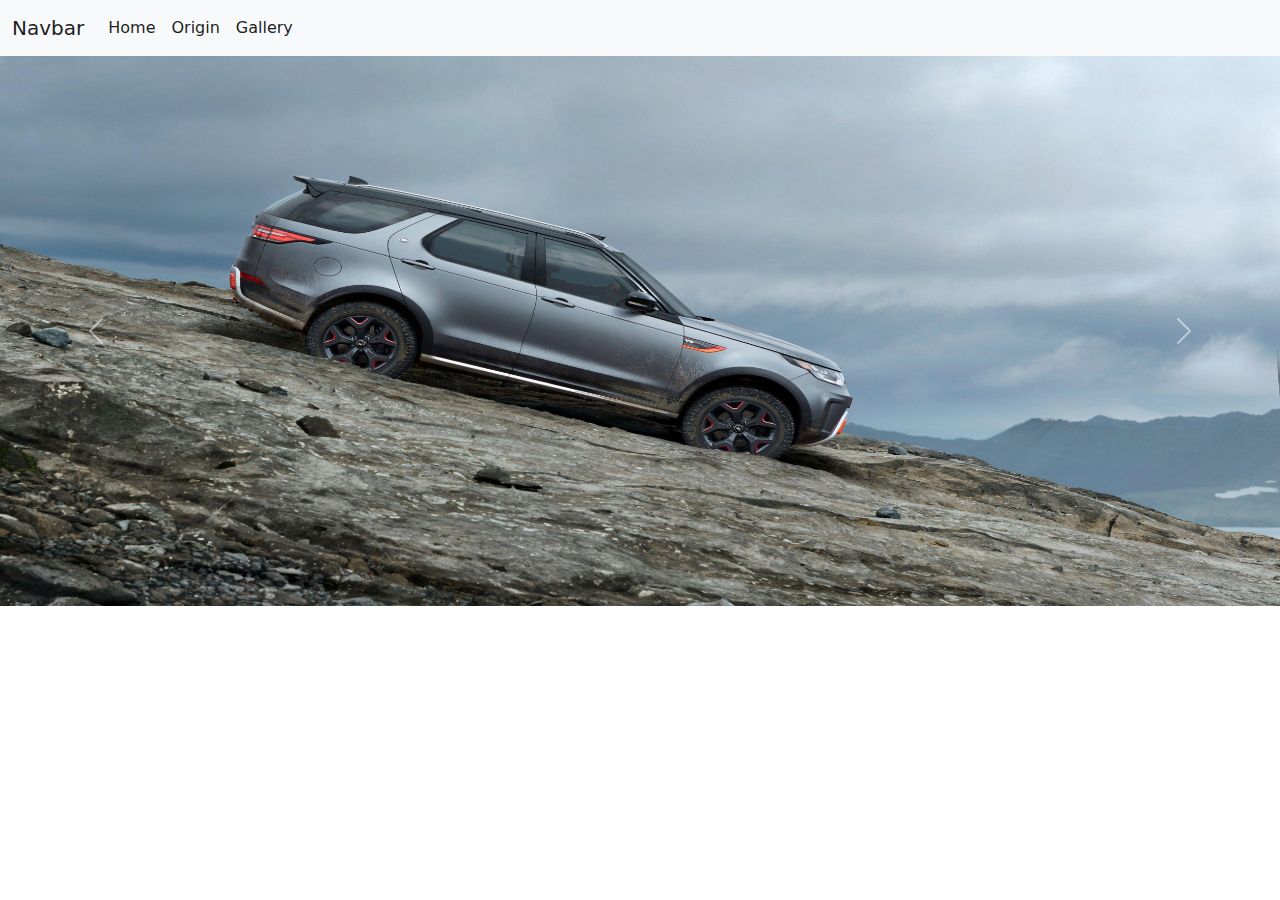
==== index.html @ 63e65c36 "on progress" ====
<!DOCTYPE html>
<html lang="en">

<head>
    <meta charset="UTF-8">
    <meta name="viewport" content="width=device-width, initial-scale=1.0">
    <title>Rangerover/index</title>
    <link rel="stylesheet" href="css/bootstrap.css">
    <link rel="stylesheet" href="style.css">
</head>

<body>


    <!-- NAVBAR-PART -->

    <nav class="navbar navbar-expand-lg navbar-light bg-light">

        <div class="container-fluid">
            <a class="navbar-brand" href="#">Navbar</a>

            <button class="navbar-toggler" type="button" data-bs-toggle="collapse"
                data-bs-target="#range-rover">
                <span class="navbar-toggler-icon"></span>
            </button>
            
            <div class="collapse navbar-collapse" id="range-rover">
                <ul class="navbar-nav me-auto mb-2 mb-lg-0">

                    <li class="nav-item">
                        <a class="nav-link active" href="#">Home</a>
                    </li>

                    <li class="nav-item">
                        <a class="nav-link active" href="#">Origin</a>
                    </li>

                    <li class="nav-item">
                        <a class="nav-link active" href="#">Gallery</a>
                    </li>

                </ul>
            </div>
        </div>
    </nav>


    <!-- CAROUSEL-PART -->

    <div id="demo" class="carousel slide" data-bs-ride="carousel">

        <!-- The slideshow/carousel -->
        <div class="carousel-inner">
            
          <div class="carousel-item active">
            <img src="images/rangerover1.jpg" style="width:100%; height:550px;" class="d-block" >
          </div>
          <div class="carousel-item">
            <img src="images/rangerover2.jpg" class="d-block" style="width:100%; height:550px;">
          </div>
          <div class="carousel-item">
            <img src="images/rangerover3.jpg" class="d-block" style="width:100%; height:550px;">
          </div>
          <div class="carousel-item">
            <img src="images/rangerover4.jpg"  class="d-block" style="width:100%; height:550px;">
          </div>
          <div class="carousel-item">
            <img src="images/rangerover5.jpg"  class="d-block" style="width:100%; height:550px;">
          </div>
          <div class="carousel-item">
            <img src="images/rangerover6.jpg" class="d-block" style="width:100%; height:550px;">
          </div>
        </div>
        
        <!-- Left and right controls/icons -->

        <button class="carousel-control-prev" type="button" data-bs-target="#demo" data-bs-slide="prev">
          <span class="carousel-control-prev-icon"></span>
        </button>

        <button class="carousel-control-next" type="button" data-bs-target="#demo" data-bs-slide="next">
          <span class="carousel-control-next-icon"></span>
        </button>
      </div>
      



    <script src="https://cdnjs.cloudflare.com/ajax/libs/jquery/3.7.1/jquery.min.js"></script>
    <script src="js/bootstrap.js"></script>
    <script src="script.js"></script>
</body>

</html>
---- style.css ----
.navbar{
    width:100%;
}
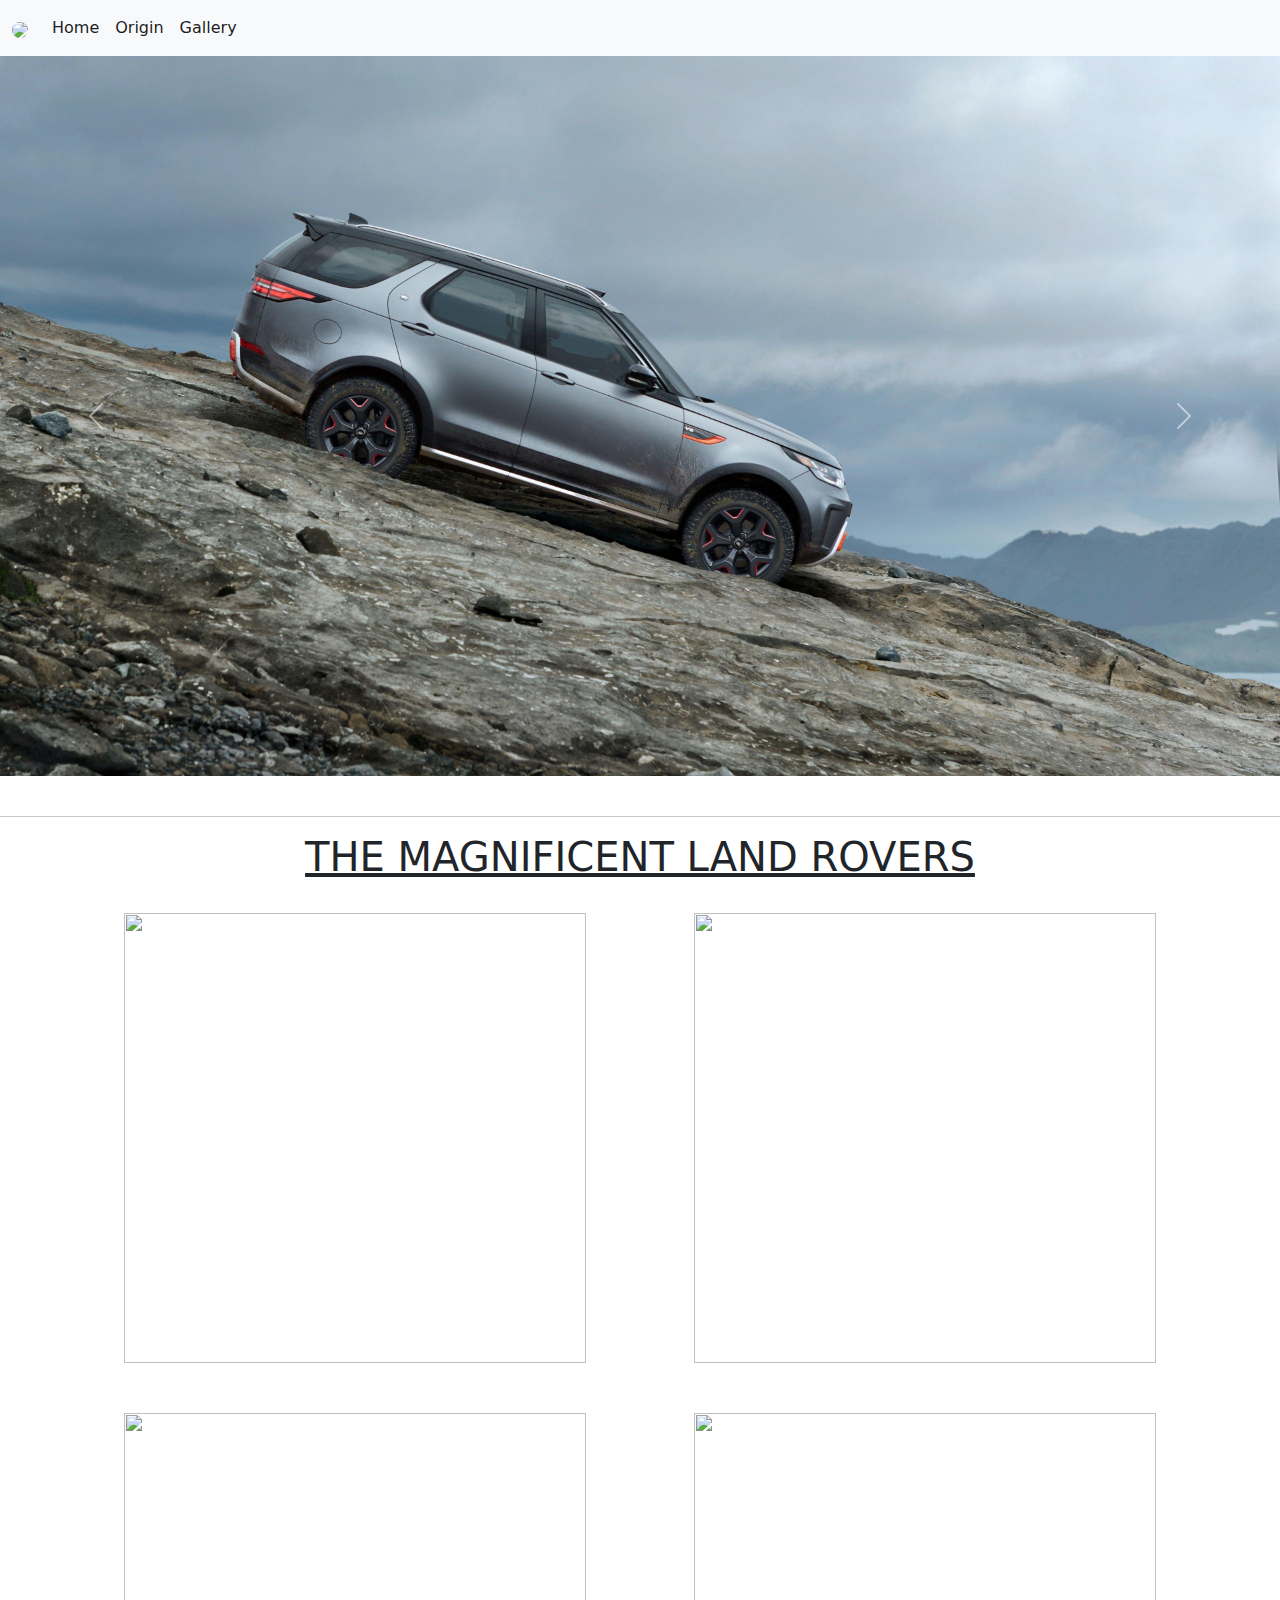
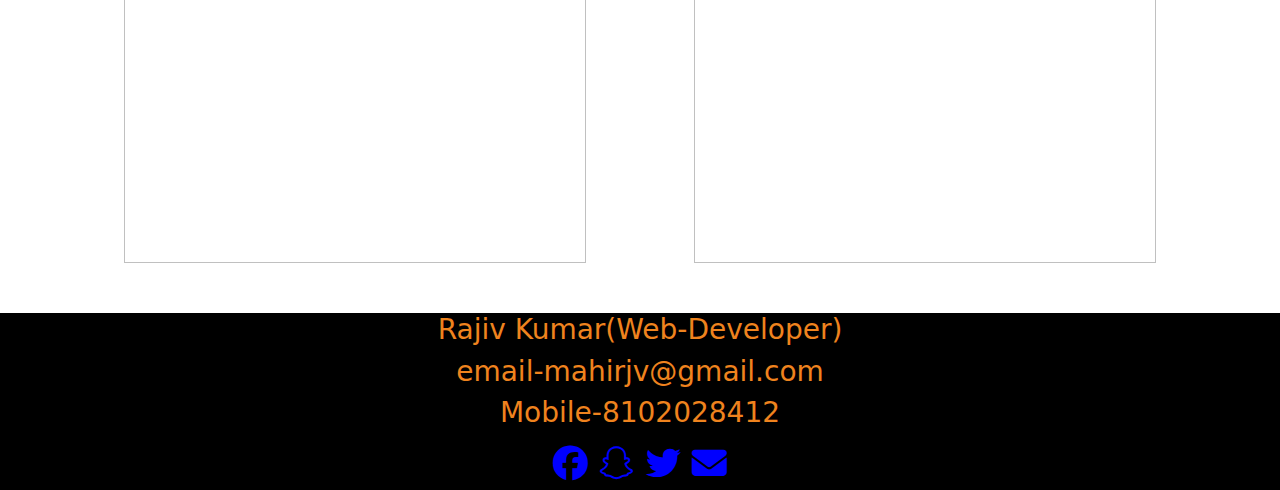
==== commit d8f8d817: "index completed" ====
--- a/index.html
+++ b/index.html
@@ -7,6 +7,7 @@
     <title>Rangerover/index</title>
     <link rel="stylesheet" href="css/bootstrap.css">
     <link rel="stylesheet" href="style.css">
+    <link rel="stylesheet" href="https://cdnjs.cloudflare.com/ajax/libs/font-awesome/6.4.2/css/all.min.css" />
 </head>
 
 <body>
@@ -17,13 +18,12 @@
     <nav class="navbar navbar-expand-lg navbar-light bg-light">
 
         <div class="container-fluid">
-            <a class="navbar-brand" href="#">Navbar</a>
+            <a class="navbar-brand" href="#"><img class="logo" src="images/logo.jpg"></a>
 
-            <button class="navbar-toggler" type="button" data-bs-toggle="collapse"
-                data-bs-target="#range-rover">
+            <button class="navbar-toggler" type="button" data-bs-toggle="collapse" data-bs-target="#range-rover">
                 <span class="navbar-toggler-icon"></span>
             </button>
-            
+
             <div class="collapse navbar-collapse" id="range-rover">
                 <ul class="navbar-nav me-auto mb-2 mb-lg-0">
 
@@ -51,38 +51,87 @@
 
         <!-- The slideshow/carousel -->
         <div class="carousel-inner">
-            
-          <div class="carousel-item active">
-            <img src="images/rangerover1.jpg" style="width:100%; height:550px;" class="d-block" >
-          </div>
-          <div class="carousel-item">
-            <img src="images/rangerover2.jpg" class="d-block" style="width:100%; height:550px;">
-          </div>
-          <div class="carousel-item">
-            <img src="images/rangerover3.jpg" class="d-block" style="width:100%; height:550px;">
-          </div>
-          <div class="carousel-item">
-            <img src="images/rangerover4.jpg"  class="d-block" style="width:100%; height:550px;">
-          </div>
-          <div class="carousel-item">
-            <img src="images/rangerover5.jpg"  class="d-block" style="width:100%; height:550px;">
-          </div>
-          <div class="carousel-item">
-            <img src="images/rangerover6.jpg" class="d-block" style="width:100%; height:550px;">
-          </div>
+
+            <div class="carousel-item active">
+                <img src="images/rangerover1.jpg" style="width:100%;" class="d-block">
+            </div>
+            <div class="carousel-item">
+                <img src="images/rangerover2.jpg" class="d-block" style="width:100%; ">
+            </div>
+            <div class="carousel-item">
+                <img src="images/rangerover3.jpg" class="d-block" style="width:100%; ">
+            </div>
+            <div class="carousel-item">
+                <img src="images/rangerover4.jpg" class="d-block" style="width:100%; ">
+            </div>
+            <div class="carousel-item">
+                <img src="images/rangerover5.jpg" class="d-block" style="width:100%; ">
+            </div>
+            <div class="carousel-item">
+                <img src="images/rangerover6.jpg" class="d-block" style="width:100%; ">
+            </div>
         </div>
-        
+
         <!-- Left and right controls/icons -->
 
         <button class="carousel-control-prev" type="button" data-bs-target="#demo" data-bs-slide="prev">
-          <span class="carousel-control-prev-icon"></span>
+            <span class="carousel-control-prev-icon"></span>
         </button>
 
         <button class="carousel-control-next" type="button" data-bs-target="#demo" data-bs-slide="next">
-          <span class="carousel-control-next-icon"></span>
+            <span class="carousel-control-next-icon"></span>
         </button>
-      </div>
-      
+    </div>
+    <br>
+    <hr>
+    <!-- IMAGES AND TEXTS-PART -->
+
+    <div class="container images-texts">
+        <h1><u>THE MAGNIFICENT LAND ROVERS</u></h1>
+        <br>
+        <div class="row">
+            <div class="col-lg-6 col-12 first-left-div">
+                <img src="images/rangerover7.jpg">
+            </div>
+            <div class="col-lg-6 col-12 first-right-div">
+                <img src="images/rangerover8.jpg">
+            </div>
+        </div>
+
+        <div class="row">
+            <div class="col-lg-6 col-12 second-left-div">
+                <img src="images/rangerover9.jpg">
+            </div>
+            <div class="col-lg-6 col-12 second-right-div">
+                <img src="images/rangerover10.jpg">
+            </div>
+        </div>
+    </div>
+
+    <!-- FOOTER PART -->
+    <div class="container-fluid footer">
+
+        <div class="details">
+            <h3>Rajiv Kumar(Web-Developer)</h3>
+            
+            <h3>email-mahirjv@gmail.com</h3>
+            <h3>Mobile-8102028412</h3>
+        </div>
+
+        <div class="icons">
+            <i class="fa-brands fa-facebook"></i>
+            <i class="fa-brands fa-snapchat"></i>
+            <i class="fa-brands fa-twitter"></i>
+            <i class="fa-solid fa-envelope"></i>
+        </div>
+
+
+
+    </div>
+
+
+
+
 
 
 
--- a/style.css
+++ b/style.css
@@ -1,3 +1,75 @@
-.navbar{
-    width:100%;
-}+/* NAVBAR-PART */
+.logo{
+    width:90px;
+     border-radius: 50%;
+ }
+ 
+ /* IMAGES AND TEXTS-PART  */
+ .images-texts h1{
+ text-align: center;
+ }
+ 
+ .first-left-div{
+     padding:0px;
+     margin:0px;
+     height:500px;
+     text-align: center;
+ }
+ 
+ .first-left-div img {
+     width: 90%;
+     height:450px;
+ }
+ 
+ .first-right-div{
+     padding:0px;
+     margin:0px;
+     height:500px;
+     text-align: center;
+ }
+ 
+ .first-right-div img {
+     width: 90%;
+     height:450px;
+ }
+ 
+ .second-left-div{
+     padding:0px;
+     margin:0px;
+     height:500px;
+     text-align: center;
+ }
+ 
+ .second-left-div img {
+     width: 90%;
+     height:450px;
+ }
+ 
+ .second-right-div{
+     padding:0px;
+     margin:0px;
+     height:500px;
+     text-align: center; 
+ }
+ .second-right-div img {
+     width: 90%;
+     height:450px;
+ }
+ 
+ 
+ /* FOOTER PART */
+ .footer{
+ background-color: black;
+ }
+ 
+ .details{
+     text-align: center;
+     color: rgb(239, 131, 30);
+ }
+ 
+ .icons{
+     text-align: center;
+     color: blue;
+     font-size: 35px;
+     
+ }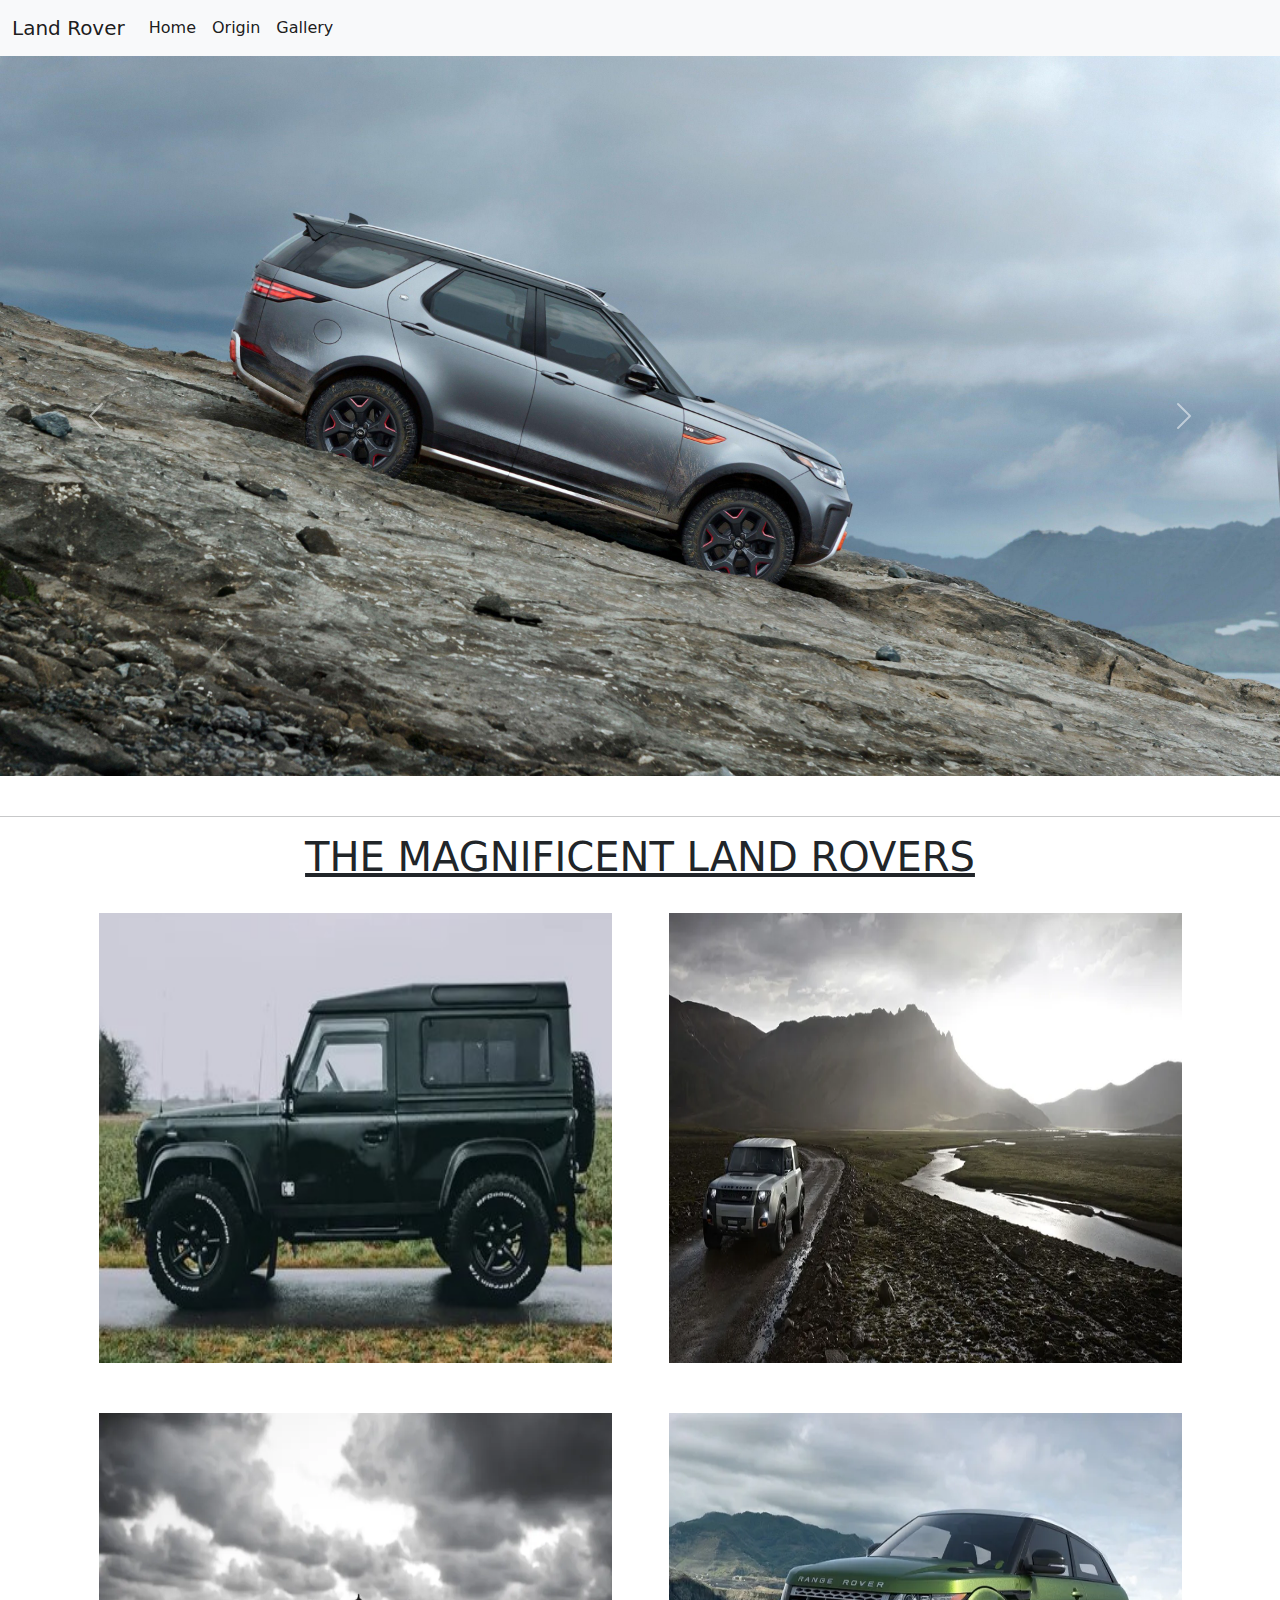
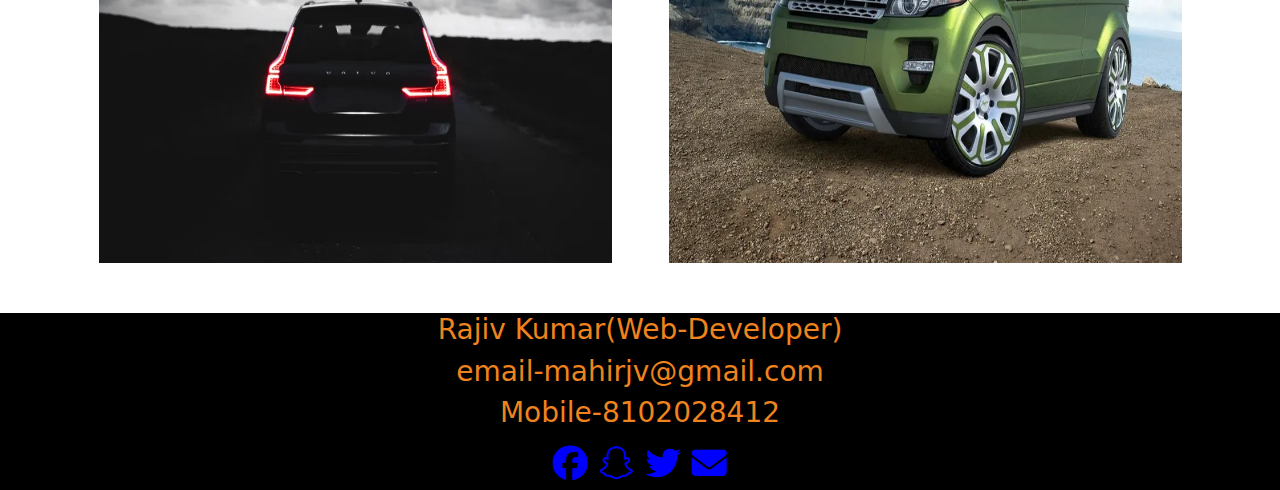
==== commit 81ada2c0: "index,,,Brand changed" ====
--- a/index.html
+++ b/index.html
@@ -18,7 +18,7 @@
     <nav class="navbar navbar-expand-lg navbar-light bg-light">
 
         <div class="container-fluid">
-            <a class="navbar-brand" href="#"><img class="logo" src="images/logo.jpg"></a>
+            <a class="navbar-brand" href="#">Land Rover</a>
 
             <button class="navbar-toggler" type="button" data-bs-toggle="collapse" data-bs-target="#range-rover">
                 <span class="navbar-toggler-icon"></span>
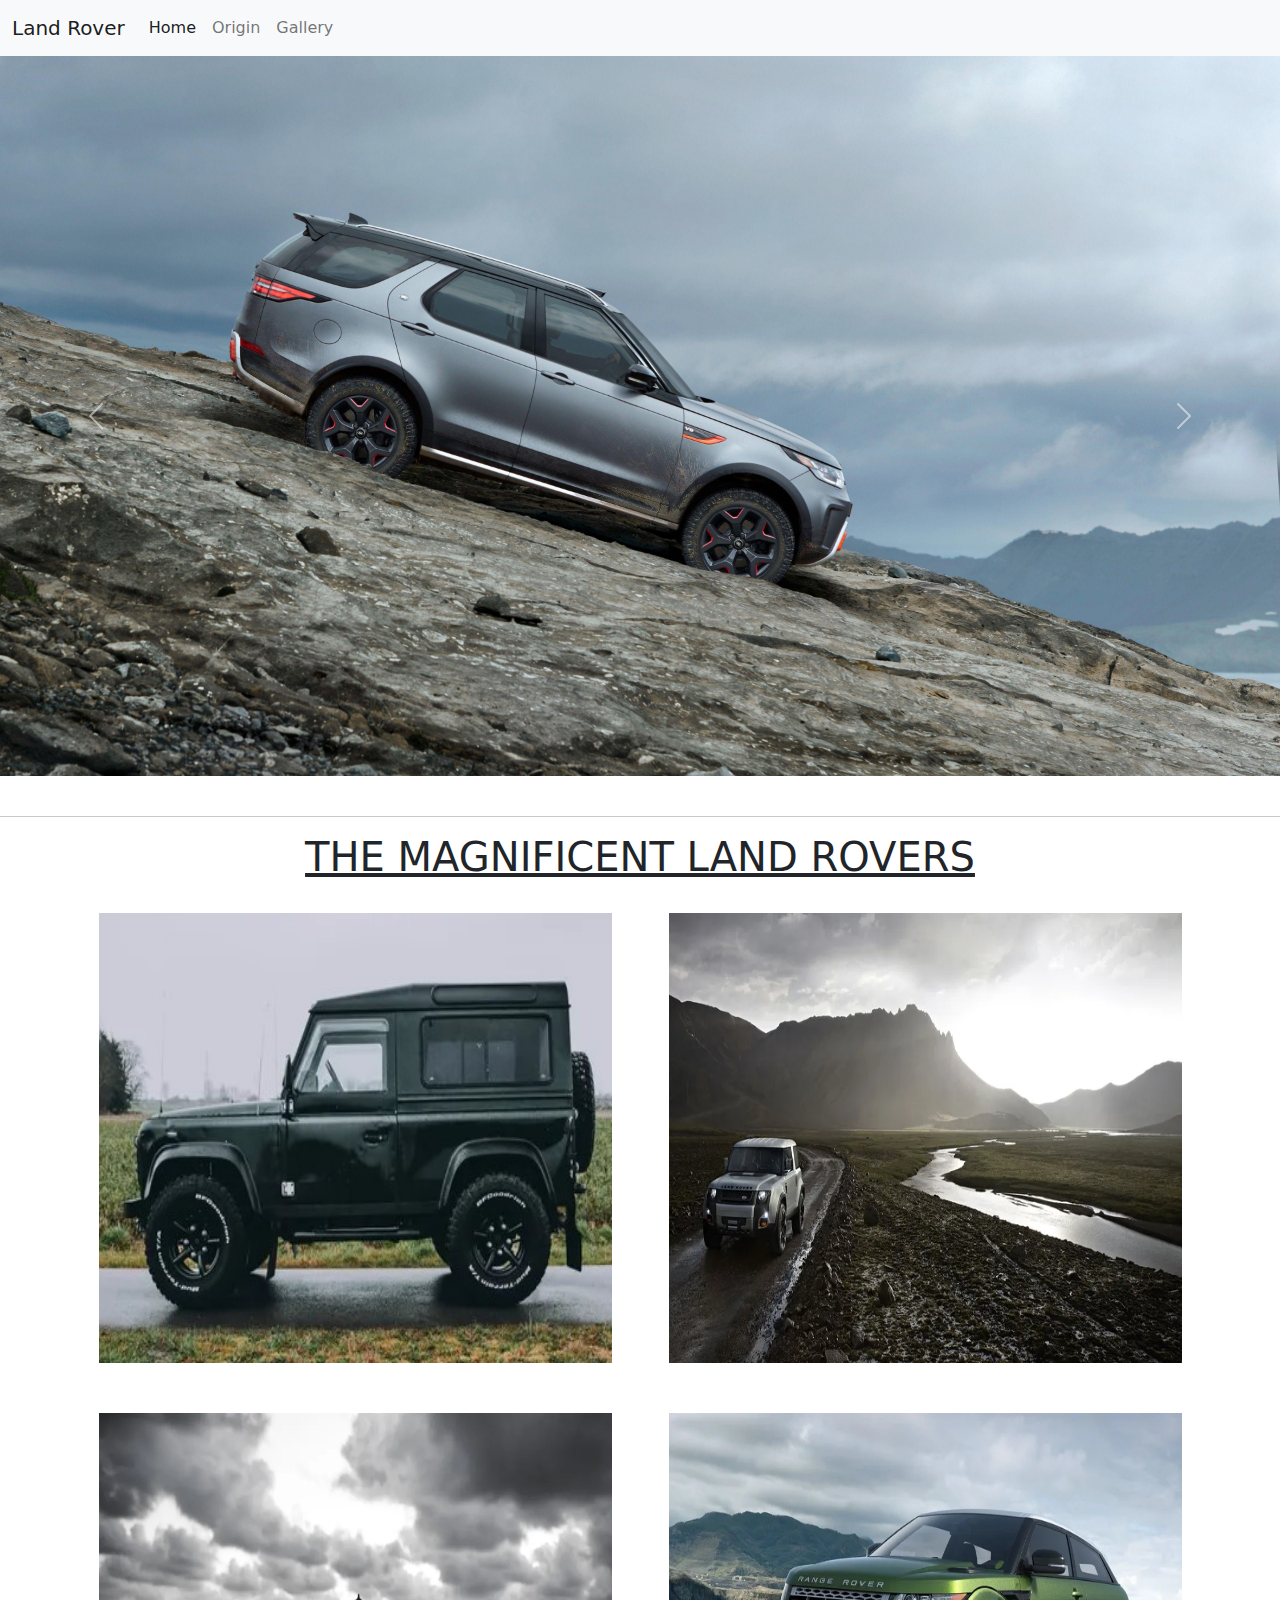
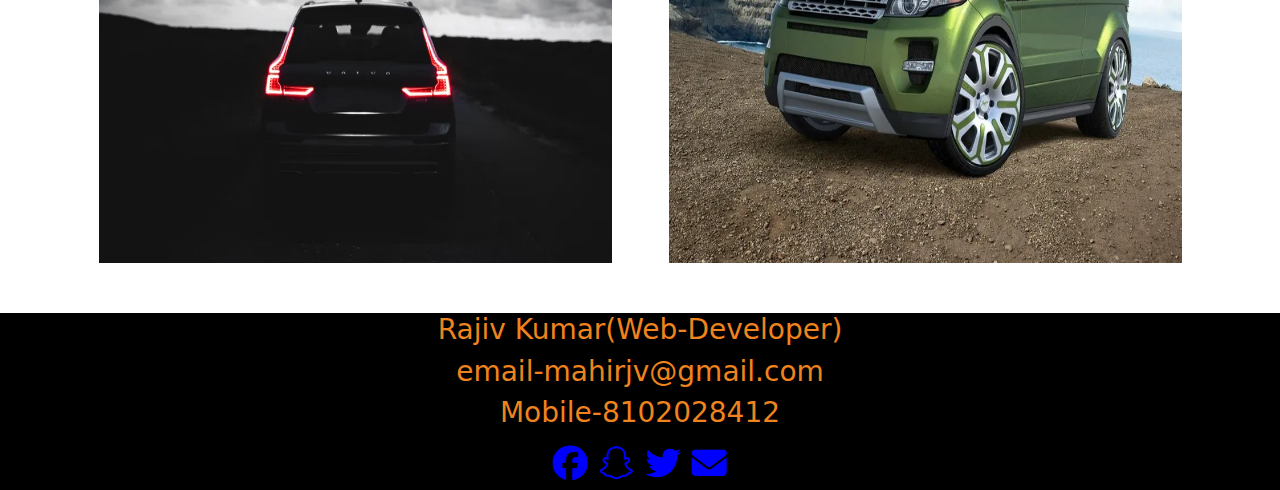
==== commit f98c95a9: "done" ====
--- a/index.html
+++ b/index.html
@@ -32,11 +32,11 @@
                     </li>
 
                     <li class="nav-item">
-                        <a class="nav-link active" href="#">Origin</a>
+                        <a class="nav-link" href="Origin-Page/index.html">Origin</a>
                     </li>
 
                     <li class="nav-item">
-                        <a class="nav-link active" href="#">Gallery</a>
+                        <a class="nav-link" href="Gallery-Page/index.html">Gallery</a>
                     </li>
 
                 </ul>
